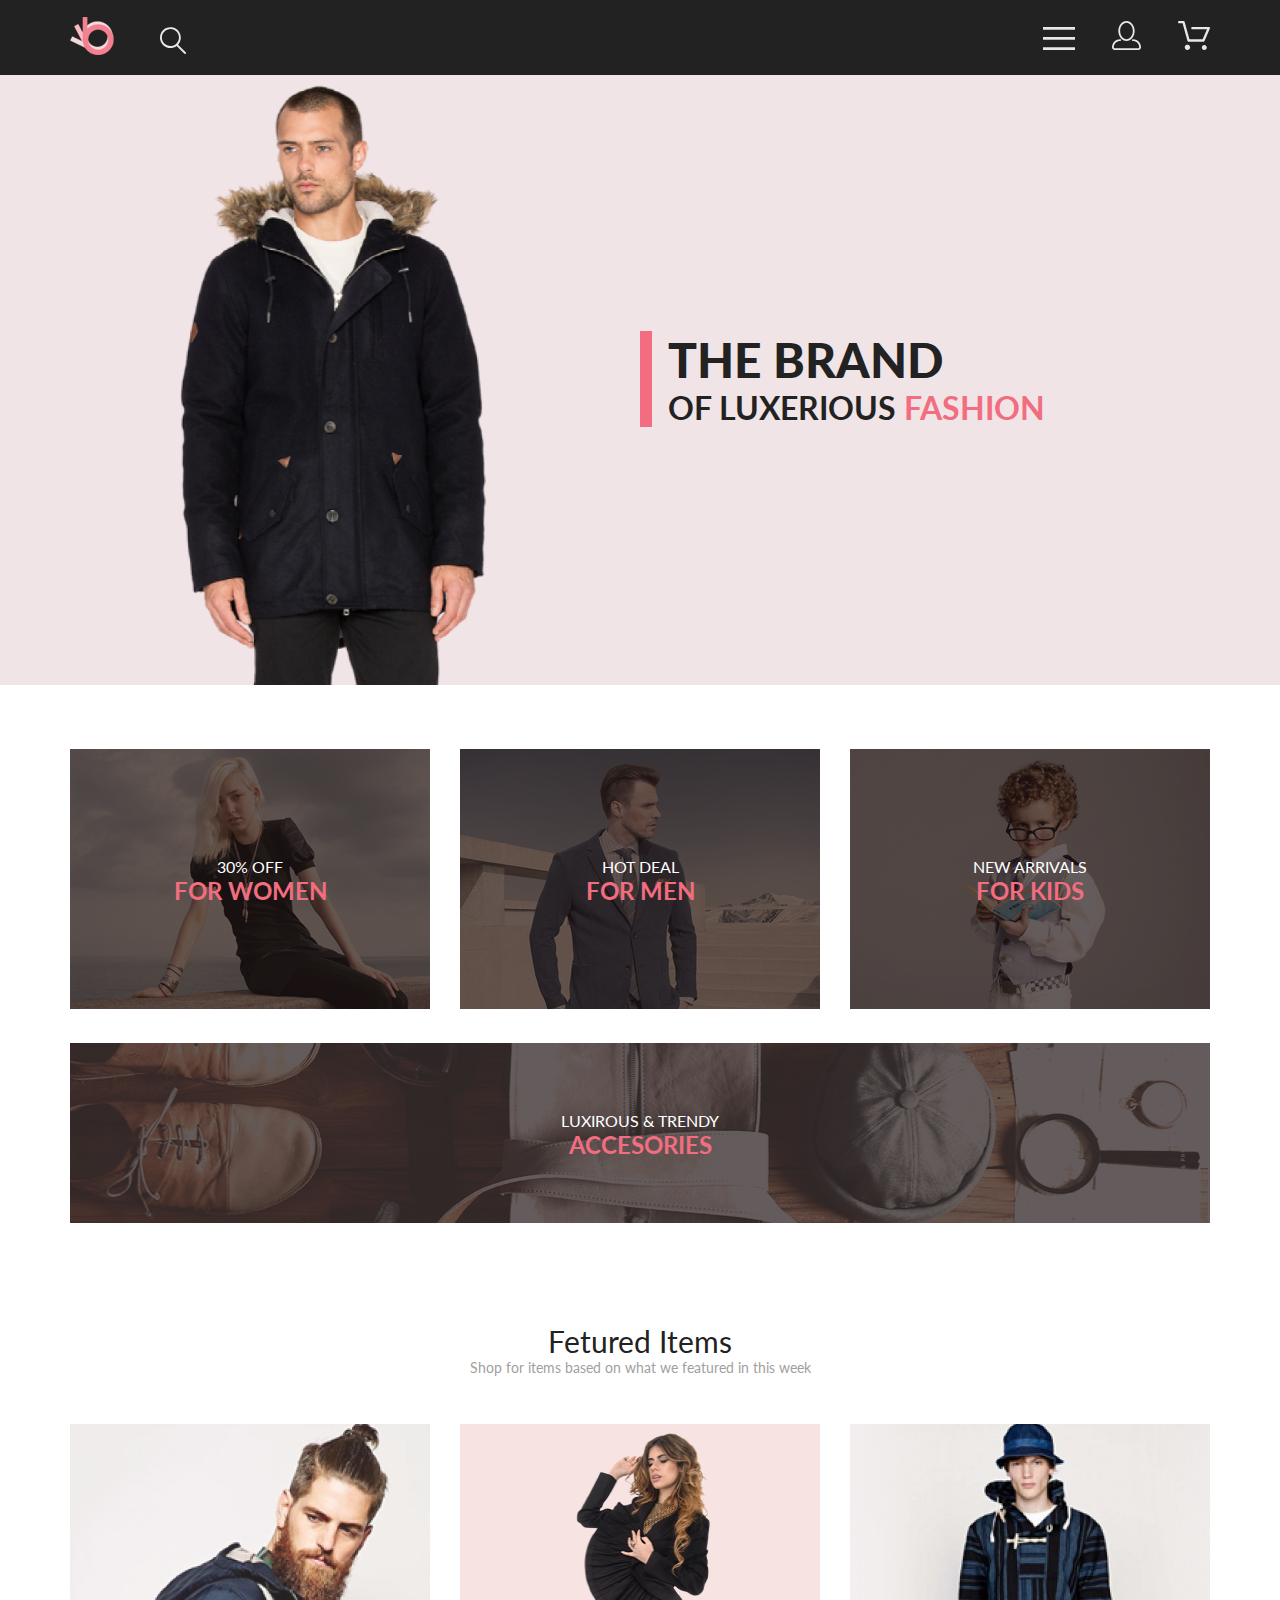
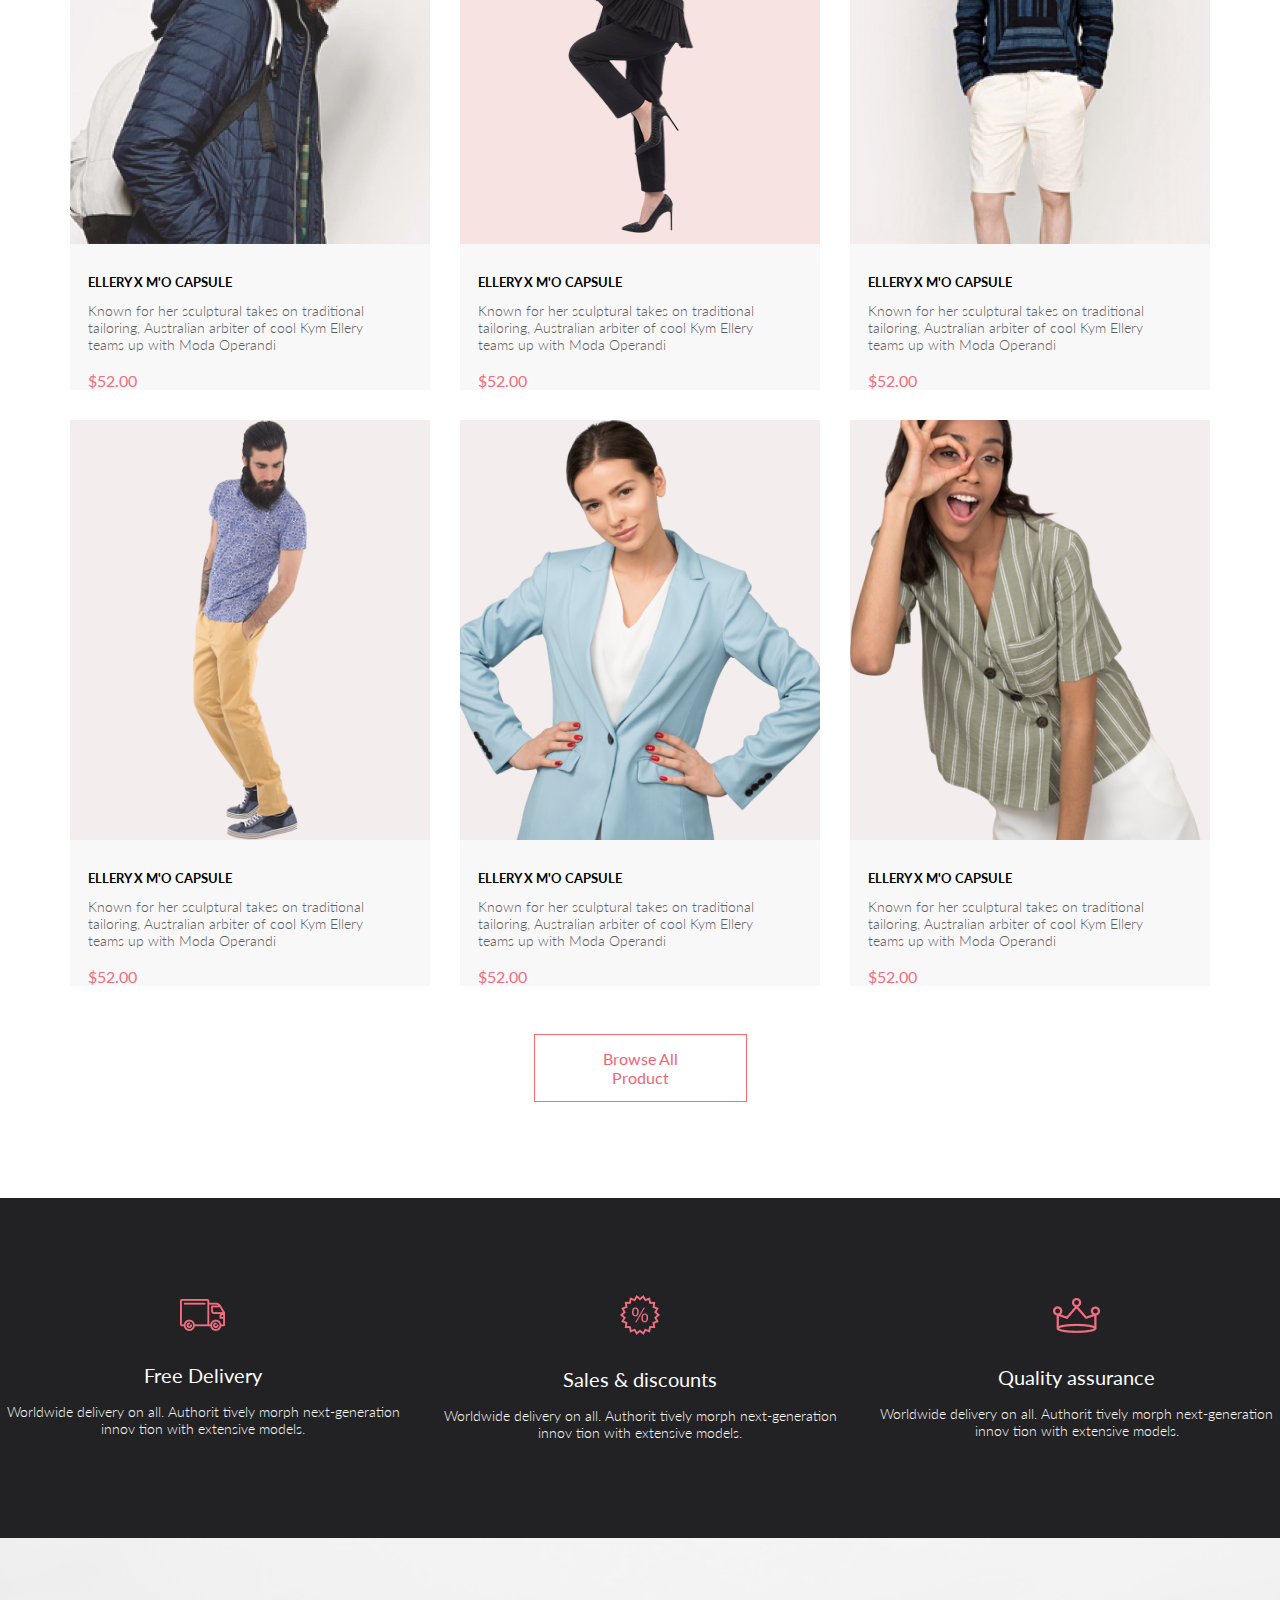
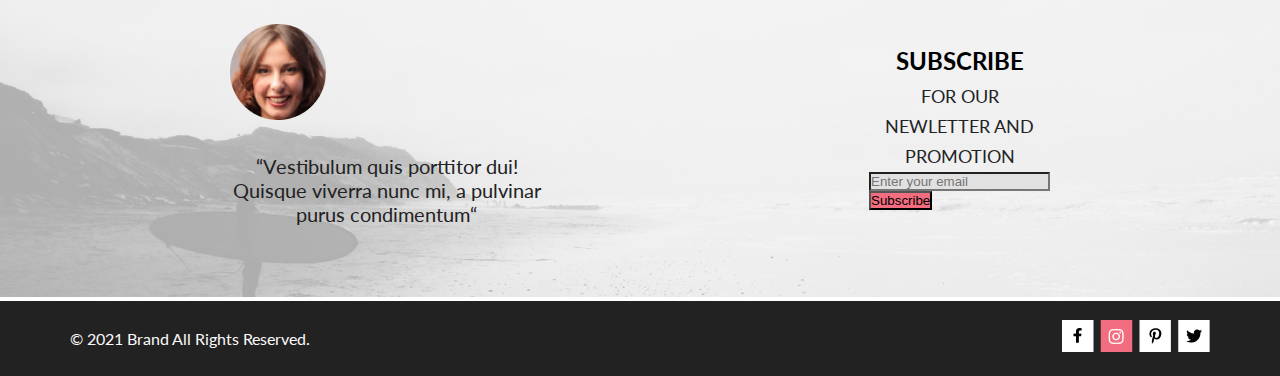
==== index.html @ af523cd5 "Почти сделал первую страничку" ====
<!DOCTYPE html>
<html lang="en">

<head>
    <meta charset="UTF-8">
    <meta name="viewport" content="width=device-width, initial-scale=1.0">
    <title>iShop</title>
    <link rel="preconnect" href="https://fonts.gstatic.com">
    <link href="https://fonts.googleapis.com/css2?family=Lato:wght@300;400;700;900&display=swap" rel="stylesheet">
    <link rel="stylesheet" href="style.css">
</head>

<body>
    <header class="header center">
        <div class="header__left">
            <img src="img/logo.svg" alt="logo">
            <img class="header__search" src="img/search.svg" alt="search">
        </div>
        <div class="header__right">
            <img src="img/menu.svg" alt="menu">
            <img src="img/account.svg" alt="account">
            <img src="img/cart.svg" alt="cart">
        </div>
    </header>
    <section class="promo">
        <div class="promo__img">
            <img class="promo__photo" src="img/promo.png" alt="photo">
        </div>
        <div class="promo__text">
            <div class="promo__content">
                <h1 class="promo__heading">THE BRAND</h1>
                <p class="promo__info">OF LUXERIOUS <span class="select">FASHION</span></p>
            </div>
        </div>
    </section>
    <section class="sale center">
        <div class="sale__top">
            <div class="sale__item">
                <img class="sale__img" src="img/item-1.png" alt="item">
                <div class="sale__text">
                    <p class="sale__p">30% OFF</p>
                    <h3 class="sale__heading">FOR WOMEN</h3>
                </div>
            </div>
            <div class="sale__item">
                <img class="sale__img" src="img/item-2.png" alt="item">
                <div class="sale__text">
                    <p class="sale__p">HOT DEAL</p>
                    <h3 class="sale__heading">FOR MEN</h3>
                </div>
            </div>
            <div class="sale__item">
                <img class="sale__img" src="img/item-3.png" alt="item">
                <div class="sale__text">
                    <p class="sale__p">NEW ARRIVALS</p>
                    <h3 class="sale__heading">FOR KIDS</h3>
                </div>
            </div>
        </div>
        <div class="sale__bottom">
            <div class="sale__item">
                <img class="sale__img" src="img/item-big.png" alt="item">
                <div class="sale__text">
                    <p class="sale__p">LUXIROUS & TRENDY</p>
                    <h3 class="sale__heading">ACCESORIES</h3>
                </div>
            </div>
        </div>
    </section>
    <section class="items">
        <h4 class="header__items">Fetured Items</h4>
        <p class="items__text">Shop for items based on what we featured in this week</p>
        <div class="fetured__top">
            <div class="fetured__one">
                <img class="fetured__img" src="img/fetured-1.png" alt="image">
                <div class="fetured__text">
                    <h5 class="fetured__header">ELLERY X M'O CAPSULE</h5>
                    <p class="fetured__t">Known for her sculptural takes on traditional tailoring, Australian arbiter of
                        cool Kym
                        Ellery
                        teams up with Moda Operandi</p>
                    <h4 class="fetured__price">$52.00</h4>
                </div>
            </div>
            <div class="fetured__one">
                <img class="fetured__img" src="img/fetured-2.png" alt="image">
                <div class="fetured__text">
                    <h5 class="fetured__header">ELLERY X M'O CAPSULE</h5>
                    <p class="fetured__t">Known for her sculptural takes on traditional tailoring, Australian arbiter of
                        cool Kym
                        Ellery
                        teams up with Moda Operandi</p>
                    <h4 class="fetured__price">$52.00</h4>
                </div>
            </div>
            <div class="fetured__one">
                <img class="fetured__img" src="img/fetured-3.png" alt="image">
                <div class="fetured__text">
                    <h5 class="fetured__header">ELLERY X M'O CAPSULE</h5>
                    <p class="fetured__t">Known for her sculptural takes on traditional tailoring, Australian arbiter of
                        cool Kym
                        Ellery
                        teams up with Moda Operandi</p>
                    <h4 class="fetured__price">$52.00</h4>
                </div>
            </div>
        </div>
        <div class="fetured__bottom">
            <div class="fetured__one">
                <img class="fetured__img" src="img/fetured-4.png" alt="image">
                <div class="fetured__text">
                    <h5 class="fetured__header">ELLERY X M'O CAPSULE</h5>
                    <p class="fetured__t">Known for her sculptural takes on traditional tailoring, Australian arbiter of
                        cool Kym
                        Ellery
                        teams up with Moda Operandi</p>
                    <h4 class="fetured__price">$52.00</h4>
                </div>
            </div>
            <div class="fetured__one">
                <img class="fetured__img" src="img/fetured-5.png" alt="image">
                <div class="fetured__text">
                    <h5 class="fetured__header">ELLERY X M'O CAPSULE</h5>
                    <p class="fetured__t">Known for her sculptural takes on traditional tailoring, Australian arbiter of
                        cool Kym
                        Ellery
                        teams up with Moda Operandi</p>
                    <h4 class="fetured__price">$52.00</h4>
                </div>
            </div>
            <div class="fetured__one">
                <img class="fetured__img" src="img/fetured-6.png" alt="image">
                <div class="fetured__text">
                    <h5 class="fetured__header">ELLERY X M'O CAPSULE</h5>
                    <p class="fetured__t">Known for her sculptural takes on traditional tailoring, Australian arbiter of
                        cool Kym
                        Ellery
                        teams up with Moda Operandi</p>
                    <h4 class="fetured__price">$52.00</h4>
                </div>
            </div>
        </div>
        <div class="fetured__browse">
            <h4 class="browse__text">Browse All Product</h4>
        </div>
    </section>
    <section>
        <div class="footer">
            <div class="footer__top">
                <div class="footer__block">
                    <div class="footer-top__img">
                        <img src="img/footer-top-1.png" alt="img">
                    </div>
                    <div class="footer-top__text">
                        <h4 class="footer-top__header">Free Delivery</h4>
                        <p class="footer-top__p">Worldwide delivery on all. Authorit tively morph next-generation innov
                            tion
                            with extensive
                            models.</p>
                    </div>
                </div>
                <div class="footer__block">
                    <div class="footer-top__img">
                        <img src="img/footer-top-2.png" alt="img">
                    </div>
                    <div class="footer-top__text">
                        <h4 class="footer-top__header">Sales & discounts</h4>
                        <p class="footer-top__p">Worldwide delivery on all. Authorit tively morph next-generation innov
                            tion
                            with extensive
                            models.</p>
                    </div>
                </div>
                <div class="footer__block">
                    <div class="footer-top__img">
                        <img src="img/footer-top-3.png" alt="img">
                    </div>
                    <div class="footer-top__text">
                        <h4 class="footer-top__header">Quality assurance</h4>
                        <p class="footer-top__p">Worldwide delivery on all. Authorit tively morph next-generation innov
                            tion
                            with extensive
                            models.</p>
                    </div>
                </div>
            </div>
            <div class="footer__center">
                <img class="footer-img__backround" src="img/footer_center-background.png" alt="background">
                <div class="footer__center-block">
                    <div class="footer__center-items">
                        <div>
                            <img class="footer-img__center" src="img/footer__center-img.png" alt="img">
                            <p class="footer-img__text">“Vestibulum quis porttitor dui! Quisque viverra nunc mi, a
                                pulvinar purus condimentum“
                            </p>
                        </div>
                    </div>
                    <div class="footer__center-form">
                        <h3 class="footer__form-header">SUBSCRIBE</h3>
                        <p class="footer__form-text">FOR OUR NEWLETTER AND PROMOTION</p>
                        <form action="">
                            <input class="footer__input" type="email" placeholder="Enter your email">
                            <button class="footer__button">Subscribe</button>
                        </form>
                    </div>
                </div>
            </div>
            <div class="footer__bottom center">
                <div class="footer__bottom-left">
                    <p>&copy; 2021 Brand All Rights Reserved.</p>
                </div>
                <div class="footer__bottom-right">
                    <img src="img/footer__bottom-img.png" alt="img">
                </div>
            </div>
    </section>


</body>

</html>
---- style.css ----
* {
    margin: 0;
    padding: 0;
}

.container {
    max-width: 1140px;
    margin: 0 auto;
}

.center {
    padding-left: calc(50% - 570px);
    padding-right: calc(50% - 570px);
}

.header {
    background: #222222;
    height: 75px;
    display: flex;
    align-items: center;
    justify-content: space-between;
}

.header__search {
    margin-left: 41px;
}

.header__right img:not(:last-child) {
    margin-right: 33px;
}

.promo {
    background: #F1E4E6;
    display: flex;
    padding-left: calc(50% - 800px);
    padding-right: calc(50% - 800px);
}

.promo__img {
    width: 50%;
    display: flex;
}

.promo__photo {
    width: 100%;
}

.promo__text {
    width: 50%;
}

.promo__content {
    margin-top: 40%;
    border-left: 12px solid #F16D7F;
    padding-left: 16px;
}

.promo__heading {
    font-family: Lato;
    font-style: normal;
    font-weight: 900;
    font-size: 48px;
    line-height: 58px;
    color: #222222;
}

.promo__info {
    font-family: Lato;
    font-style: normal;
    font-weight: bold;
    font-size: 32px;
    line-height: 38px;

    color: #222222;
}

.select {
    color: #F16D7F;
}

.sale {
    padding-top: 64px;
    padding-bottom: 96px;
}

.sale__top {
    display: flex;
    padding-bottom: 30px;
}

.sale__img {
    width: 100%;
}

.sale__item {
    position: relative;
}

.sale__text {
    position: absolute;
    top: 0;
    left: 0;
    width: 100%;
    height: 100%;
    display: flex;
    flex-direction: column;
    align-items: center;
    justify-content: center;
}

.sale__item:not(:last-child) {
    margin-right: 30px;
}

.sale__p {
    font-family: Lato;
    font-style: normal;
    font-weight: normal;
    font-size: 16px;
    line-height: 19px;
    text-align: center;

    color: #FFFFFF;
}

.sale__heading {
    font-family: Lato;
    font-style: normal;
    font-weight: bold;
    font-size: 24px;
    line-height: 29px;
    text-align: center;

    color: #F16D7F;
}

.items {
    padding-left: calc(50% - 570px);
    padding-right: calc(50% - 570px);
}

.header__items {
    text-align: center;
    font-family: Lato;
    font-style: normal;
    font-weight: normal;
    font-size: 30px;
    line-height: 36px;
    color: #222222;
}

.items__text {
    text-align: center;
    font-family: Lato;
    font-style: normal;
    font-weight: normal;
    font-size: 14px;
    line-height: 17px;
    color: #9F9F9F;
}

.fetured__top {
    display: flex;
    gap: 30px;
    margin-top: 48px;
} 

.fetured__bottom {
    display: flex;
    gap: 30px;
    margin-top: 30px;
    margin-bottom: 48px;
}

.fetured__one {
    background-color: #F8F8F8;
}

.fetured__img {
    margin-bottom: 26px;
}

.fetured__text {
    margin-left: 18px;
    margin-right: 28px;
}

.fetured__header {
    margin-bottom: 12px;
    font-family: Lato;
    font-style: normal;
    font-weight: normal;
    font-size: 13px;
    line-height: 16px;
    font-weight: bold;
    color: #000000;
}

.fetured__t {
    margin-bottom: 18px;
    font-family: Lato;
    font-style: normal;
    font-weight: 300;
    font-size: 14px;
    line-height: 17px;
    color: #5D5D5D;
}

.fetured__price {
    font-family: Lato;
    font-style: normal;
    font-weight: normal;
    font-size: 16px;
    line-height: 19px;
    color: #F16D7F;
}

.fetured__browse {
    border: 1px solid #FF6A6A;
    width: 211px;
    height: auto;
    margin: 0 auto;

}

.browse__text {
    text-align: center;
    padding: 14px 38px;
    font-family: Lato;
    font-style: normal;
    font-weight: normal;
    font-size: 16px;
    line-height: 19px;
    color: #F26376;
}

.footer {
    margin-top: 96px;
}

.footer__top {
    background-color:#222224;
    height: 340px;
    display: flex;
    align-items: center;
    gap: 30px;
}

.footer__block {
    display: flex;
    flex-direction: column;
}

.footer-top__img {
    align-self: center;
    margin-bottom: 28px;
}

.footer-top__text {

}

.footer-top__header {
    text-align: center;
    margin-bottom: 16px;
    font-family: Lato;
    font-style: normal;
    font-weight: normal;
    font-size: 19.96px;
    line-height: 24px;
    color: #FBFBFB;
}

.footer-top__p {
    font-family: Lato;
    font-style: normal;
    font-weight: 300;
    font-size: 13.972px;
    line-height: 17px;
    text-align: center;
    color: #FBFBFB;
}

.footer__center {
    position: relative;
}

.footer-img__backround {
    position: relative;
    width: 100%;
    height: 100%;
}

.footer__center-block {
    position: absolute;
    top: 0;
    display: flex;
    align-items: center;
    margin: 86px 230px;
    gap: 326px;
}

.footer__center-items {
}

.footer-img__center {
    margin-bottom: 30px;
}

.footer-img__text {
    font-family: Lato;
    font-style: normal;
    font-weight: normal;
    font-size: 20px;
    line-height: 24px;
    text-align: center;
    color: #222224;
}

.footer__center-form {
}

.footer__form-header {
    font-family: Lato;
    font-style: normal;
    font-weight: bold;
    font-size: 24px;
    line-height: 167.2%;
    text-align: center;
}

.footer__form-text {
    font-family: Lato;
    font-style: normal;
    font-size: 18px;
    line-height: 167.2%;
    text-align: center;
    color: #222224;
}

.footer__input {
    background: #E1E1E1;
}

.footer__button {;
    background: #F16D7F;
}

.footer__bottom {
    background: #222222;
    height: 75px;
    display: flex;
    align-items: center;
    justify-content: space-between;
}

.footer__bottom-left {
    font-family: Lato;
    font-style: normal;
    font-weight: normal;
    font-size: 16px;
    line-height: 19px;
    color: #FBFBFB;
}
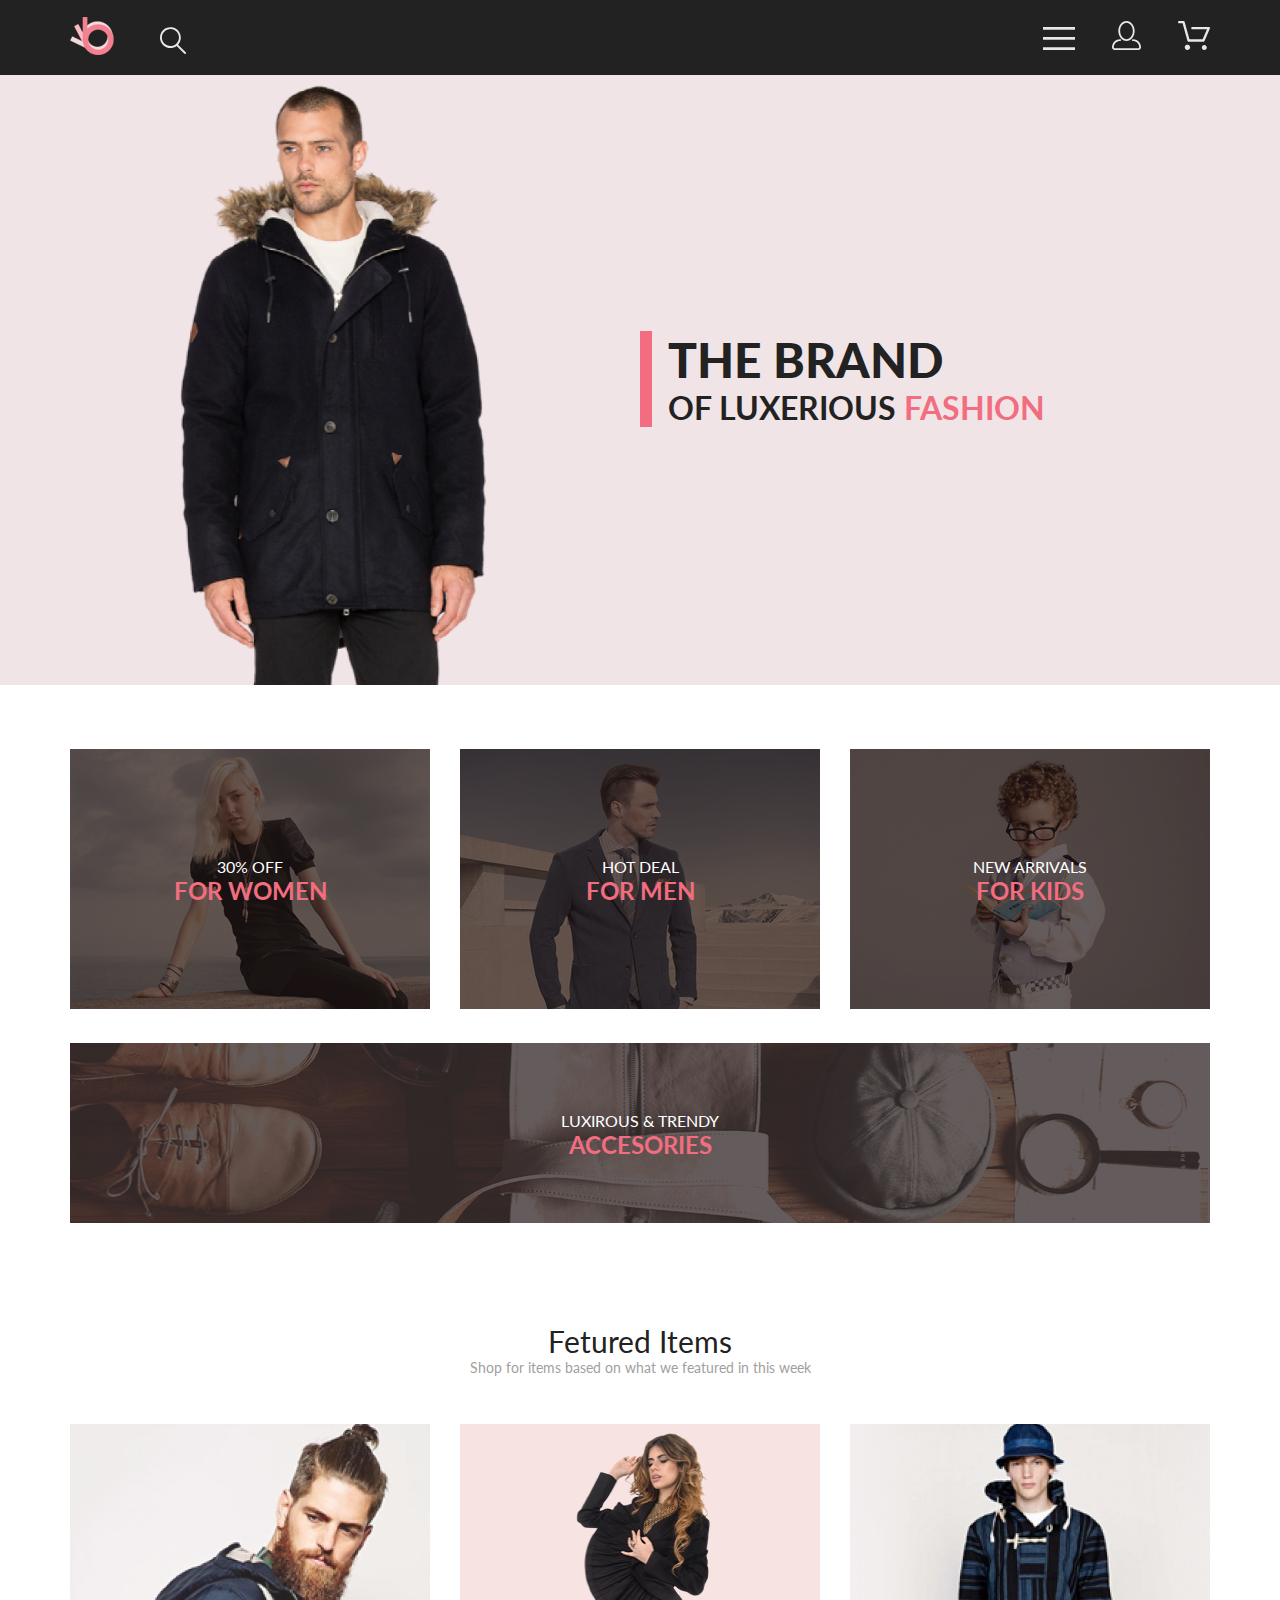
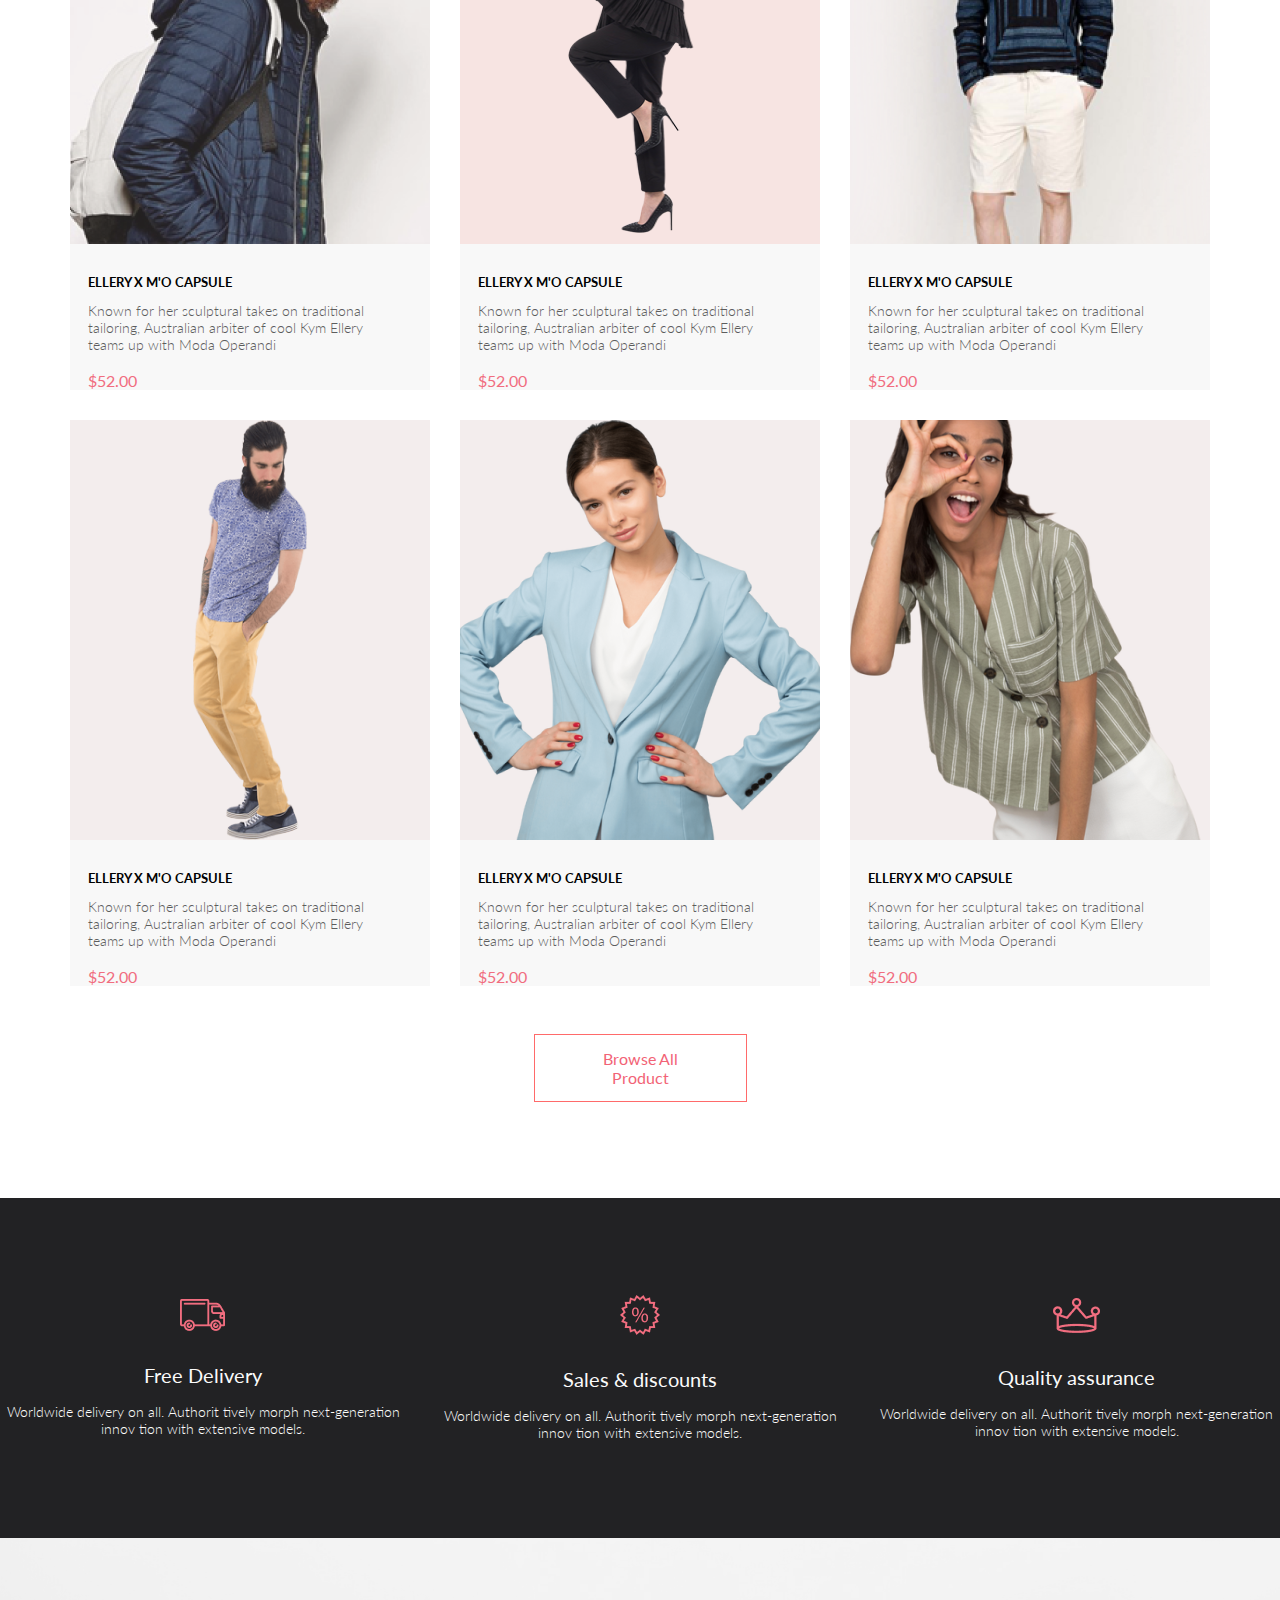
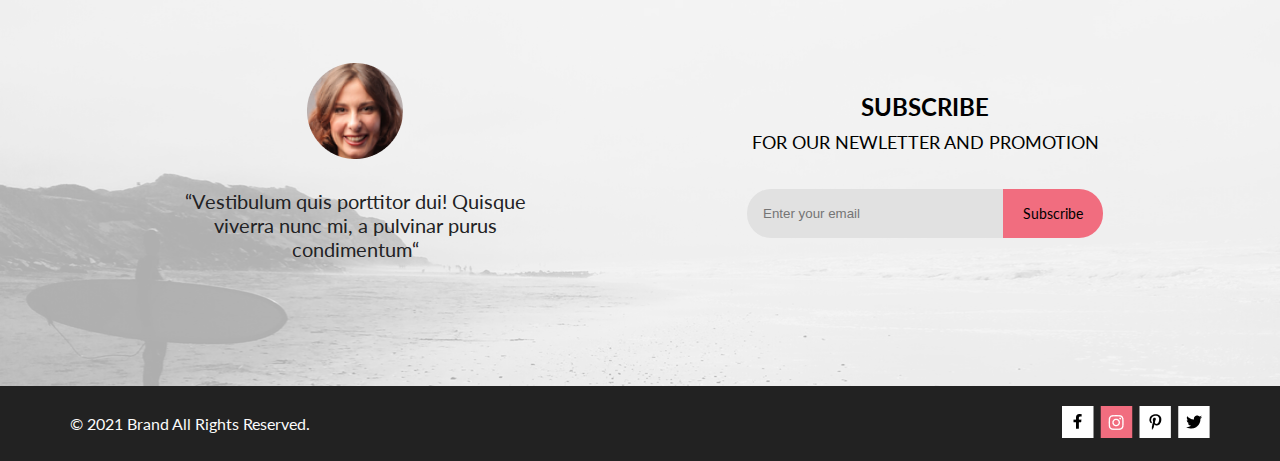
==== commit fb3bbac1: "Изменения в первую домашку." ====
--- a/index.html
+++ b/index.html
@@ -184,25 +184,20 @@
                     </div>
                 </div>
             </div>
-            <div class="footer__center">
-                <img class="footer-img__backround" src="img/footer_center-background.png" alt="background">
-                <div class="footer__center-block">
-                    <div class="footer__center-items">
-                        <div>
-                            <img class="footer-img__center" src="img/footer__center-img.png" alt="img">
-                            <p class="footer-img__text">“Vestibulum quis porttitor dui! Quisque viverra nunc mi, a
-                                pulvinar purus condimentum“
-                            </p>
-                        </div>
-                    </div>
-                    <div class="footer__center-form">
-                        <h3 class="footer__form-header">SUBSCRIBE</h3>
-                        <p class="footer__form-text">FOR OUR NEWLETTER AND PROMOTION</p>
-                        <form action="">
-                            <input class="footer__input" type="email" placeholder="Enter your email">
-                            <button class="footer__button">Subscribe</button>
-                        </form>
-                    </div>
+            <div class="subscribe center">
+                <div class="subscribe__left">
+                    <img class="footer-img__center" src="img/footer__center-img.png" alt="img">
+                    <p class="footer-img__text">“Vestibulum quis porttitor dui! Quisque viverra nunc mi, a
+                        pulvinar purus condimentum“
+                    </p>
+                </div>
+                <div class="subscribe__right">
+                    <h3 class="footer__form-header">SUBSCRIBE</h3>
+                    <p class="footer__form-text">FOR OUR NEWLETTER AND PROMOTION</p>
+                    <form class="subscribe__form" action="">
+                        <input placeholder="Enter your email" class="footer__input" type="email">
+                        <button class="footer__button">Subscribe</button>
+                    </form>
                 </div>
             </div>
             <div class="footer__bottom center">
--- a/style.css
+++ b/style.css
@@ -281,8 +281,13 @@
     color: #FBFBFB;
 }
 
-.footer__center {
-    position: relative;
+.subscribe {
+    height: 448px;
+    background: url(img/footer_center-background.png) bottom;
+    background-size: cover;
+    display: -webkit-box;
+    display: -ms-flexbox;
+    display: flex;
 }
 
 .footer-img__backround {
@@ -291,16 +296,12 @@
     height: 100%;
 }
 
-.footer__center-block {
-    position: absolute;
-    top: 0;
-    display: flex;
-    align-items: center;
-    margin: 86px 230px;
-    gap: 326px;
-}
-
-.footer__center-items {
+.subscribe__left {
+    width: 50%;
+    display: flex;
+    justify-content: center;
+    flex-direction: column;
+    align-items: center;
 }
 
 .footer-img__center {
@@ -308,6 +309,7 @@
 }
 
 .footer-img__text {
+    width: 400px;
     font-family: Lato;
     font-style: normal;
     font-weight: normal;
@@ -317,7 +319,21 @@
     color: #222224;
 }
 
-.footer__center-form {
+.subscribe__right {
+    width: 50%;
+    display: -webkit-box;
+    display: -ms-flexbox;
+    display: flex;
+    -webkit-box-orient: vertical;
+    -webkit-box-direction: normal;
+    -ms-flex-direction: column;
+    flex-direction: column;
+    -webkit-box-align: center;
+    -ms-flex-align: center;
+    align-items: center;
+    -webkit-box-pack: center;
+    -ms-flex-pack: center;
+    justify-content: center;
 }
 
 .footer__form-header {
@@ -335,15 +351,39 @@
     font-size: 18px;
     line-height: 167.2%;
     text-align: center;
-    color: #222224;
+    margin-bottom: 32px;
+}
+
+.subscribe__form {
+    display: flex;
 }
 
 .footer__input {
     background: #E1E1E1;
+    border-top-left-radius: 24px;
+    border-bottom-left-radius: 24px;
+    height: 49px;
+    width: 256px;
+    border: none;
+    outline: none;
+    padding-left: 16px;
+    -webkit-box-sizing: border-box;
+    box-sizing: border-box;
 }
 
 .footer__button {;
     background: #F16D7F;
+    width: 100px;
+    height: 49px;
+    border-top-right-radius: 24px;
+    border-bottom-right-radius: 24px;
+    border: none;
+    outline: none;
+    font-family: Lato;
+    font-style: normal;
+    font-weight: normal;
+    font-size: 14px;
+    line-height: 17px;
 }
 
 .footer__bottom {
@@ -361,4 +401,25 @@
     font-size: 16px;
     line-height: 19px;
     color: #FBFBFB;
+}
+
+.arrivals {
+    height: 148px;
+    display: flex;
+    justify-content: space-between;
+    background: url(img/arrivals-background.png);
+}
+
+.arrivals_header {
+    width: 100%;
+    font-family: Lato;
+    font-style: normal;
+    font-weight: normal;
+    font-size: 24px;
+    line-height: 29px;
+    color: #F16D7F;
+}
+
+.nav {
+    width: 100%;    
 }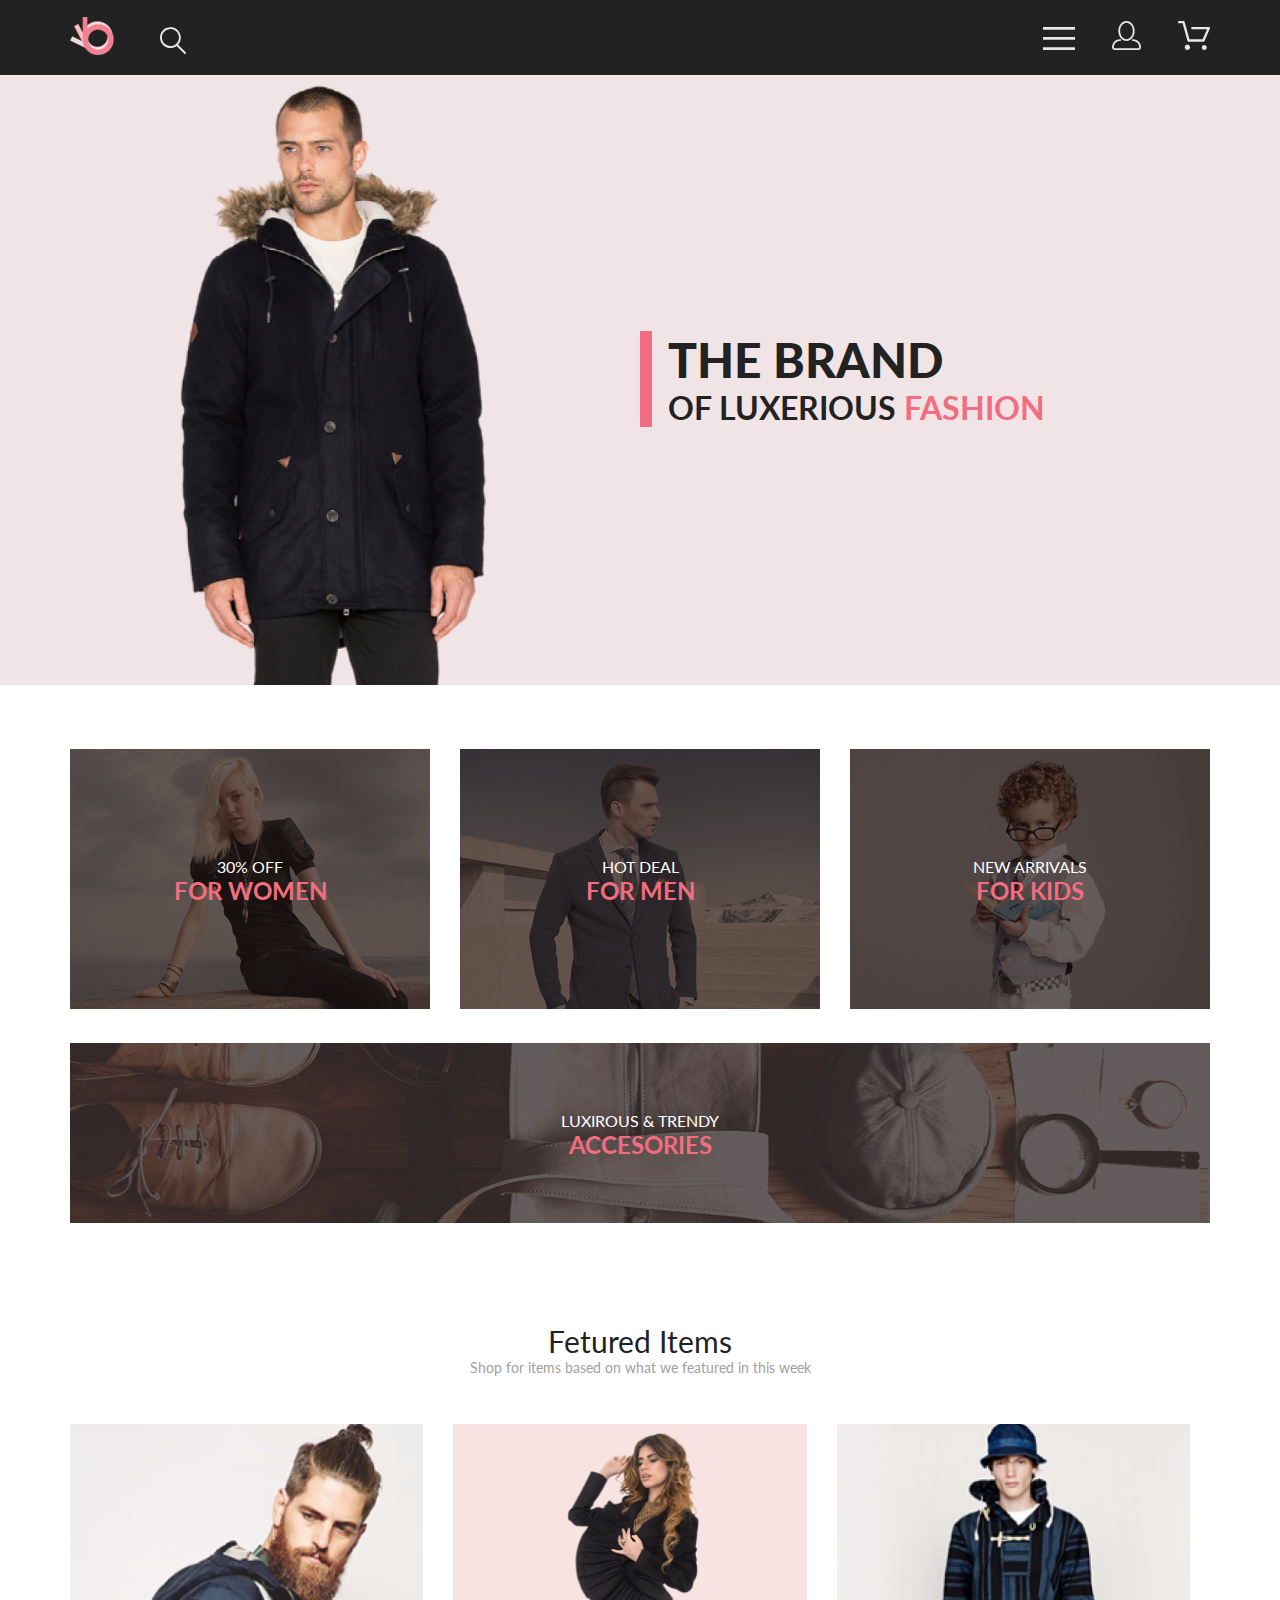
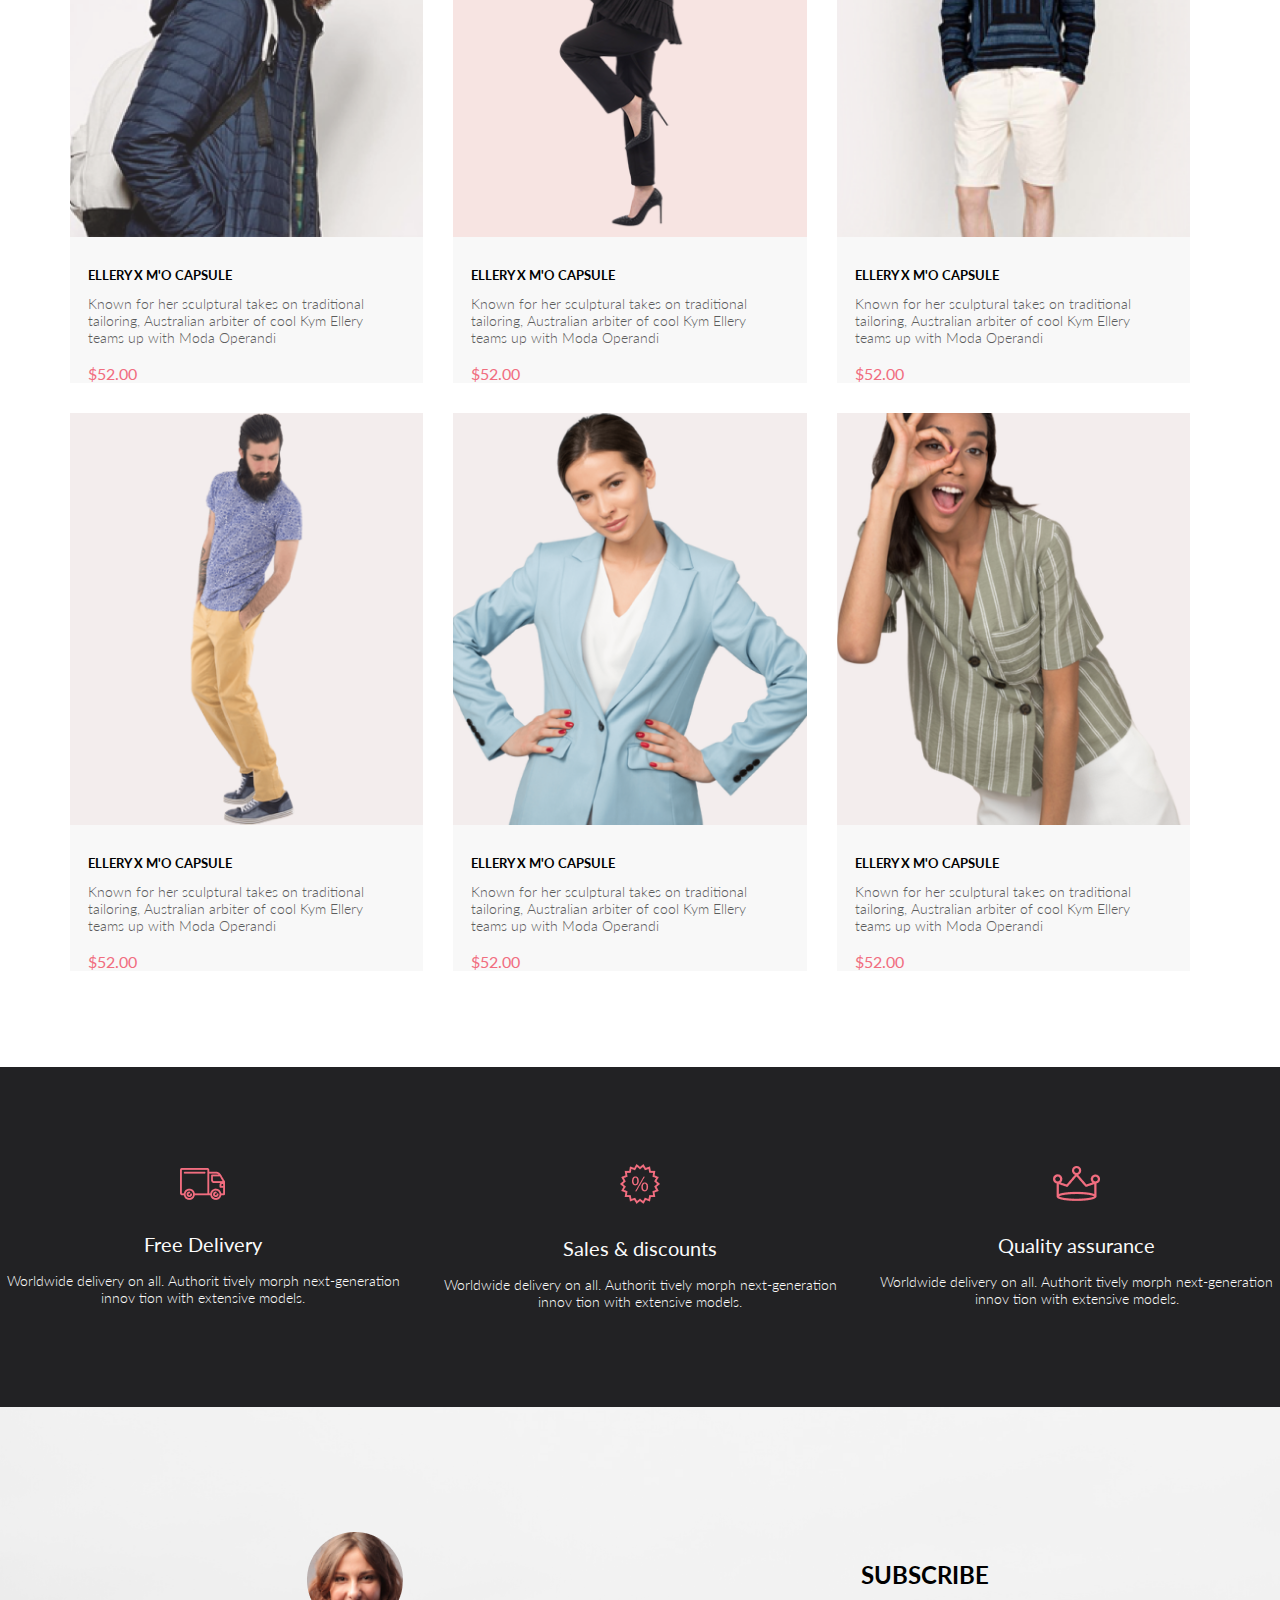
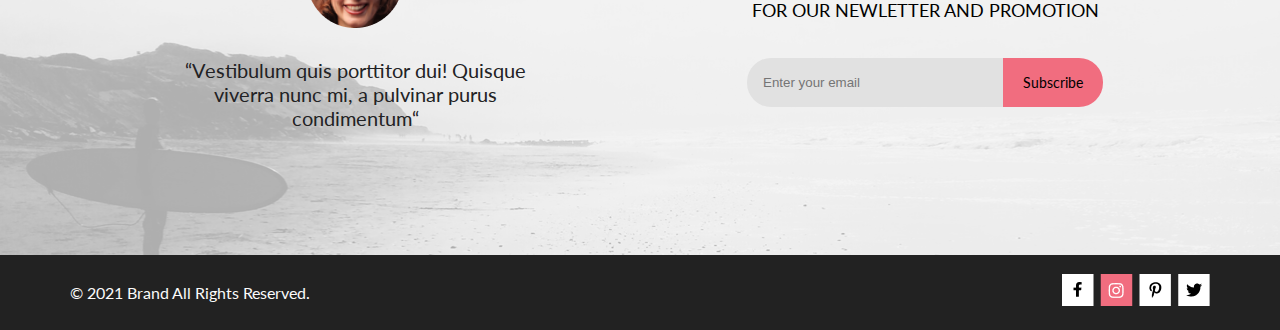
==== commit b21bcae4: "Сделал вторую и третью (то есть четвертую) ДЗ. Проблема с блоком Sort-box. Не знаю как сделать гибко" ====
--- a/index.html
+++ b/index.html
@@ -70,146 +70,144 @@
     <section class="items">
         <h4 class="header__items">Fetured Items</h4>
         <p class="items__text">Shop for items based on what we featured in this week</p>
-        <div class="fetured__top">
-            <div class="fetured__one">
-                <img class="fetured__img" src="img/fetured-1.png" alt="image">
-                <div class="fetured__text">
-                    <h5 class="fetured__header">ELLERY X M'O CAPSULE</h5>
-                    <p class="fetured__t">Known for her sculptural takes on traditional tailoring, Australian arbiter of
-                        cool Kym
-                        Ellery
-                        teams up with Moda Operandi</p>
-                    <h4 class="fetured__price">$52.00</h4>
-                </div>
-            </div>
-            <div class="fetured__one">
-                <img class="fetured__img" src="img/fetured-2.png" alt="image">
-                <div class="fetured__text">
-                    <h5 class="fetured__header">ELLERY X M'O CAPSULE</h5>
-                    <p class="fetured__t">Known for her sculptural takes on traditional tailoring, Australian arbiter of
-                        cool Kym
-                        Ellery
-                        teams up with Moda Operandi</p>
-                    <h4 class="fetured__price">$52.00</h4>
-                </div>
-            </div>
-            <div class="fetured__one">
-                <img class="fetured__img" src="img/fetured-3.png" alt="image">
-                <div class="fetured__text">
-                    <h5 class="fetured__header">ELLERY X M'O CAPSULE</h5>
-                    <p class="fetured__t">Known for her sculptural takes on traditional tailoring, Australian arbiter of
-                        cool Kym
-                        Ellery
-                        teams up with Moda Operandi</p>
-                    <h4 class="fetured__price">$52.00</h4>
-                </div>
-            </div>
-        </div>
-        <div class="fetured__bottom">
-            <div class="fetured__one">
-                <img class="fetured__img" src="img/fetured-4.png" alt="image">
-                <div class="fetured__text">
-                    <h5 class="fetured__header">ELLERY X M'O CAPSULE</h5>
-                    <p class="fetured__t">Known for her sculptural takes on traditional tailoring, Australian arbiter of
-                        cool Kym
-                        Ellery
-                        teams up with Moda Operandi</p>
-                    <h4 class="fetured__price">$52.00</h4>
-                </div>
-            </div>
-            <div class="fetured__one">
-                <img class="fetured__img" src="img/fetured-5.png" alt="image">
-                <div class="fetured__text">
-                    <h5 class="fetured__header">ELLERY X M'O CAPSULE</h5>
-                    <p class="fetured__t">Known for her sculptural takes on traditional tailoring, Australian arbiter of
-                        cool Kym
-                        Ellery
-                        teams up with Moda Operandi</p>
-                    <h4 class="fetured__price">$52.00</h4>
-                </div>
-            </div>
-            <div class="fetured__one">
-                <img class="fetured__img" src="img/fetured-6.png" alt="image">
-                <div class="fetured__text">
-                    <h5 class="fetured__header">ELLERY X M'O CAPSULE</h5>
-                    <p class="fetured__t">Known for her sculptural takes on traditional tailoring, Australian arbiter of
-                        cool Kym
-                        Ellery
-                        teams up with Moda Operandi</p>
-                    <h4 class="fetured__price">$52.00</h4>
-                </div>
-            </div>
-        </div>
-        <div class="fetured__browse">
-            <h4 class="browse__text">Browse All Product</h4>
-        </div>
-    </section>
-    <section>
-        <div class="footer">
-            <div class="footer__top">
-                <div class="footer__block">
-                    <div class="footer-top__img">
-                        <img src="img/footer-top-1.png" alt="img">
-                    </div>
-                    <div class="footer-top__text">
-                        <h4 class="footer-top__header">Free Delivery</h4>
-                        <p class="footer-top__p">Worldwide delivery on all. Authorit tively morph next-generation innov
-                            tion
-                            with extensive
-                            models.</p>
-                    </div>
-                </div>
-                <div class="footer__block">
-                    <div class="footer-top__img">
-                        <img src="img/footer-top-2.png" alt="img">
-                    </div>
-                    <div class="footer-top__text">
-                        <h4 class="footer-top__header">Sales & discounts</h4>
-                        <p class="footer-top__p">Worldwide delivery on all. Authorit tively morph next-generation innov
-                            tion
-                            with extensive
-                            models.</p>
-                    </div>
-                </div>
-                <div class="footer__block">
-                    <div class="footer-top__img">
-                        <img src="img/footer-top-3.png" alt="img">
-                    </div>
-                    <div class="footer-top__text">
-                        <h4 class="footer-top__header">Quality assurance</h4>
-                        <p class="footer-top__p">Worldwide delivery on all. Authorit tively morph next-generation innov
-                            tion
-                            with extensive
-                            models.</p>
-                    </div>
-                </div>
-            </div>
-            <div class="subscribe center">
-                <div class="subscribe__left">
-                    <img class="footer-img__center" src="img/footer__center-img.png" alt="img">
-                    <p class="footer-img__text">“Vestibulum quis porttitor dui! Quisque viverra nunc mi, a
-                        pulvinar purus condimentum“
-                    </p>
-                </div>
-                <div class="subscribe__right">
-                    <h3 class="footer__form-header">SUBSCRIBE</h3>
-                    <p class="footer__form-text">FOR OUR NEWLETTER AND PROMOTION</p>
-                    <form class="subscribe__form" action="">
-                        <input placeholder="Enter your email" class="footer__input" type="email">
-                        <button class="footer__button">Subscribe</button>
-                    </form>
-                </div>
-            </div>
-            <div class="footer__bottom center">
-                <div class="footer__bottom-left">
-                    <p>&copy; 2021 Brand All Rights Reserved.</p>
-                </div>
-                <div class="footer__bottom-right">
-                    <img src="img/footer__bottom-img.png" alt="img">
-                </div>
-            </div>
-    </section>
-
+            <div class="fetured">
+                <div class="fetured__one">
+                    <img class="fetured__img" src="img/fetured-1.png" alt="image">
+                    <div class="fetured__text">
+                        <h5 class="fetured__header">ELLERY X M'O CAPSULE</h5>
+                        <p class="fetured__t">Known for her sculptural takes on traditional tailoring, Australian arbiter of
+                            cool Kym
+                            Ellery
+                            teams up with Moda Operandi</p>
+                        <h4 class="fetured__price">$52.00</h4>
+                    </div>
+                </div>
+                <div class="fetured__one">
+                    <img class="fetured__img" src="img/fetured-2.png" alt="image">
+                    <div class="fetured__text">
+                        <h5 class="fetured__header">ELLERY X M'O CAPSULE</h5>
+                        <p class="fetured__t">Known for her sculptural takes on traditional tailoring, Australian arbiter of
+                            cool Kym
+                            Ellery
+                            teams up with Moda Operandi</p>
+                        <h4 class="fetured__price">$52.00</h4>
+                    </div>
+                </div>
+                <div class="fetured__one">
+                    <img class="fetured__img" src="img/fetured-3.png" alt="image">
+                    <div class="fetured__text">
+                        <h5 class="fetured__header">ELLERY X M'O CAPSULE</h5>
+                        <p class="fetured__t">Known for her sculptural takes on traditional tailoring, Australian arbiter of
+                            cool Kym
+                            Ellery
+                            teams up with Moda Operandi</p>
+                        <h4 class="fetured__price">$52.00</h4>
+                    </div>
+                </div>
+                <div class="fetured__one">
+                    <img class="fetured__img" src="img/fetured-4.png" alt="image">
+                    <div class="fetured__text">
+                        <h5 class="fetured__header">ELLERY X M'O CAPSULE</h5>
+                        <p class="fetured__t">Known for her sculptural takes on traditional tailoring, Australian arbiter of
+                            cool Kym
+                            Ellery
+                            teams up with Moda Operandi</p>
+                        <h4 class="fetured__price">$52.00</h4>
+                    </div>
+                </div>
+                <div class="fetured__one">
+                    <img class="fetured__img" src="img/fetured-5.png" alt="image">
+                    <div class="fetured__text">
+                        <h5 class="fetured__header">ELLERY X M'O CAPSULE</h5>
+                        <p class="fetured__t">Known for her sculptural takes on traditional tailoring, Australian arbiter of
+                            cool Kym
+                            Ellery
+                            teams up with Moda Operandi</p>
+                        <h4 class="fetured__price">$52.00</h4>
+                    </div>
+                </div>
+                <div class="fetured__one">
+                    <img class="fetured__img" src="img/fetured-6.png" alt="image">
+                    <div class="fetured__text">
+                        <h5 class="fetured__header">ELLERY X M'O CAPSULE</h5>
+                        <p class="fetured__t">Known for her sculptural takes on traditional tailoring, Australian arbiter of
+                            cool Kym
+                            Ellery
+                            teams up with Moda Operandi</p>
+                        <h4 class="fetured__price">$52.00</h4>
+                    </div>
+                </div>
+            </div>
+    </section>
+    <section class="discount">
+        <div class="discount__top">
+            <div class="discount__block">
+                <div class="discount-top__img">
+                    <img src="img/footer-top-1.png" alt="img">
+                </div>
+                <div class="discount-top__text">
+                    <h4 class="discount-top__header">Free Delivery</h4>
+                    <p class="discount-top__p">Worldwide delivery on all. Authorit tively morph next-generation
+                        innov
+                        tion
+                        with extensive
+                        models.</p>
+                </div>
+            </div>
+            <div class="discount__block">
+                <div class="discount-top__img">
+                    <img src="img/footer-top-2.png" alt="img">
+                </div>
+                <div class="discount-top__text">
+                    <h4 class="discount-top__header">Sales & discounts</h4>
+                    <p class="discount-top__p">Worldwide delivery on all. Authorit tively morph next-generation
+                        innov
+                        tion
+                        with extensive
+                        models.</p>
+                </div>
+            </div>
+            <div class="discount__block">
+                <div class="discount-top__img">
+                    <img src="img/footer-top-3.png" alt="img">
+                </div>
+                <div class="discount-top__text">
+                    <h4 class="discount-top__header">Quality assurance</h4>
+                    <p class="discount-top__p">Worldwide delivery on all. Authorit tively morph next-generation
+                        innov
+                        tion
+                        with extensive
+                        models.</p>
+                </div>
+            </div>
+        </div>
+    </section>
+    <footer>
+        <div class="subscribe center">
+            <div class="subscribe__left">
+                <img class="footer-img__center" src="img/footer__center-img.png" alt="img">
+                <p class="footer-img__text">“Vestibulum quis porttitor dui! Quisque viverra nunc mi, a
+                    pulvinar purus condimentum“
+                </p>
+            </div>
+            <div class="subscribe__right">
+                <h3 class="footer__form-header">SUBSCRIBE</h3>
+                <p class="footer__form-text">FOR OUR NEWLETTER AND PROMOTION</p>
+                <form class="subscribe__form" action="">
+                    <input placeholder="Enter your email" class="footer__input" type="email">
+                    <button class="footer__button">Subscribe</button>
+                </form>
+            </div>
+        </div>
+        <div class="footer__bottom center">
+            <div class="footer__bottom-left">
+                <p>&copy; 2021 Brand All Rights Reserved.</p>
+            </div>
+            <div class="footer__bottom-right">
+                <img src="img/footer__bottom-img.png" alt="img">
+            </div>
+        </div>
+    </footer>
 
 </body>
 
--- a/style.css
+++ b/style.css
@@ -1,425 +1,580 @@
 * {
-    margin: 0;
-    padding: 0;
+  margin: 0;
+  padding: 0;
 }
 
 .container {
-    max-width: 1140px;
-    margin: 0 auto;
+  max-width: 1140px;
+  margin: 0 auto;
 }
 
 .center {
-    padding-left: calc(50% - 570px);
-    padding-right: calc(50% - 570px);
+  padding-left: calc(50% - 570px);
+  padding-right: calc(50% - 570px);
 }
 
 .header {
-    background: #222222;
-    height: 75px;
-    display: flex;
-    align-items: center;
-    justify-content: space-between;
-}
-
+  background: #222222;
+  height: 75px;
+  display: flex;
+  align-items: center;
+  justify-content: space-between;
+}
 .header__search {
-    margin-left: 41px;
-}
-
+  margin-left: 41px;
+}
 .header__right img:not(:last-child) {
-    margin-right: 33px;
+  margin-right: 33px;
 }
 
 .promo {
-    background: #F1E4E6;
-    display: flex;
-    padding-left: calc(50% - 800px);
-    padding-right: calc(50% - 800px);
-}
-
+  background: #F1E4E6;
+  display: flex;
+  padding-left: calc(50% - 800px);
+  padding-right: calc(50% - 800px);
+}
 .promo__img {
-    width: 50%;
-    display: flex;
-}
-
+  width: 50%;
+  display: flex;
+}
 .promo__photo {
-    width: 100%;
-}
-
+  width: 100%;
+}
 .promo__text {
-    width: 50%;
-}
-
+  width: 50%;
+}
 .promo__content {
-    margin-top: 40%;
-    border-left: 12px solid #F16D7F;
-    padding-left: 16px;
-}
-
+  margin-top: 40%;
+  border-left: 12px solid #f16d7f;
+  padding-left: 16px;
+}
 .promo__heading {
-    font-family: Lato;
-    font-style: normal;
-    font-weight: 900;
-    font-size: 48px;
-    line-height: 58px;
-    color: #222222;
-}
-
+  font-family: Lato;
+  font-style: normal;
+  font-weight: 900;
+  font-size: 48px;
+  line-height: 58px;
+  color: #222222;
+}
 .promo__info {
-    font-family: Lato;
-    font-style: normal;
-    font-weight: bold;
-    font-size: 32px;
-    line-height: 38px;
-
-    color: #222222;
+  font-family: Lato;
+  font-style: normal;
+  font-weight: bold;
+  font-size: 32px;
+  line-height: 38px;
+  color: #222222;
 }
 
 .select {
-    color: #F16D7F;
+  color: #f16d7f;
 }
 
 .sale {
-    padding-top: 64px;
-    padding-bottom: 96px;
-}
-
+  padding-top: 64px;
+  padding-bottom: 96px;
+}
 .sale__top {
-    display: flex;
-    padding-bottom: 30px;
-}
-
+  display: flex;
+  padding-bottom: 30px;
+}
 .sale__img {
-    width: 100%;
-}
-
+  width: 100%;
+}
 .sale__item {
-    position: relative;
-}
-
+  position: relative;
+}
 .sale__text {
-    position: absolute;
-    top: 0;
-    left: 0;
-    width: 100%;
-    height: 100%;
-    display: flex;
-    flex-direction: column;
-    align-items: center;
-    justify-content: center;
-}
-
+  position: absolute;
+  top: 0;
+  left: 0;
+  width: 100%;
+  height: 100%;
+  display: flex;
+  flex-direction: column;
+  align-items: center;
+  justify-content: center;
+}
 .sale__item:not(:last-child) {
-    margin-right: 30px;
-}
-
+  margin-right: 30px;
+}
 .sale__p {
-    font-family: Lato;
-    font-style: normal;
-    font-weight: normal;
-    font-size: 16px;
-    line-height: 19px;
-    text-align: center;
-
-    color: #FFFFFF;
-}
-
+  font-family: Lato;
+  font-style: normal;
+  font-weight: normal;
+  font-size: 16px;
+  line-height: 19px;
+  text-align: center;
+  color: #FFFFFF;
+}
 .sale__heading {
-    font-family: Lato;
-    font-style: normal;
-    font-weight: bold;
-    font-size: 24px;
-    line-height: 29px;
-    text-align: center;
-
-    color: #F16D7F;
+  font-family: Lato;
+  font-style: normal;
+  font-weight: bold;
+  font-size: 24px;
+  line-height: 29px;
+  text-align: center;
+  color: #f16d7f;
 }
 
 .items {
-    padding-left: calc(50% - 570px);
-    padding-right: calc(50% - 570px);
+  padding-left: calc(50% - 570px);
+  padding-right: calc(50% - 570px);
 }
 
 .header__items {
-    text-align: center;
-    font-family: Lato;
-    font-style: normal;
-    font-weight: normal;
-    font-size: 30px;
-    line-height: 36px;
-    color: #222222;
+  text-align: center;
+  font-family: Lato;
+  font-style: normal;
+  font-weight: normal;
+  font-size: 30px;
+  line-height: 36px;
+  color: #222222;
 }
 
 .items__text {
-    text-align: center;
-    font-family: Lato;
-    font-style: normal;
-    font-weight: normal;
-    font-size: 14px;
-    line-height: 17px;
-    color: #9F9F9F;
-}
-
-.fetured__top {
-    display: flex;
-    gap: 30px;
-    margin-top: 48px;
-} 
-
+  text-align: center;
+  font-family: Lato;
+  font-style: normal;
+  font-weight: normal;
+  font-size: 14px;
+  line-height: 17px;
+  color: #9F9F9F;
+}
+
+.fetured {
+  display: flex;
+  flex-wrap: wrap;
+  gap: 30px;
+  margin-top: 48px;
+}
 .fetured__bottom {
-    display: flex;
-    gap: 30px;
-    margin-top: 30px;
-    margin-bottom: 48px;
-}
-
+  display: flex;
+  flex-wrap: wrap;
+  gap: 30px;
+  margin-top: 30px;
+  margin-bottom: 48px;
+}
 .fetured__one {
-    background-color: #F8F8F8;
-}
-
+  background-color: #F8F8F8;
+  width: 31%;
+}
 .fetured__img {
-    margin-bottom: 26px;
-}
-
+  margin-bottom: 26px;
+  width: 100%;
+}
 .fetured__text {
-    margin-left: 18px;
-    margin-right: 28px;
-}
-
+  margin-left: 18px;
+  margin-right: 28px;
+}
 .fetured__header {
-    margin-bottom: 12px;
-    font-family: Lato;
-    font-style: normal;
-    font-weight: normal;
-    font-size: 13px;
-    line-height: 16px;
-    font-weight: bold;
-    color: #000000;
-}
-
+  margin-bottom: 12px;
+  font-family: Lato;
+  font-style: normal;
+  font-weight: normal;
+  font-size: 13px;
+  line-height: 16px;
+  font-weight: bold;
+  color: #000000;
+}
 .fetured__t {
-    margin-bottom: 18px;
-    font-family: Lato;
-    font-style: normal;
-    font-weight: 300;
-    font-size: 14px;
-    line-height: 17px;
-    color: #5D5D5D;
-}
-
+  margin-bottom: 18px;
+  font-family: Lato;
+  font-style: normal;
+  font-weight: 300;
+  font-size: 14px;
+  line-height: 17px;
+  color: #5D5D5D;
+}
 .fetured__price {
-    font-family: Lato;
-    font-style: normal;
-    font-weight: normal;
-    font-size: 16px;
-    line-height: 19px;
-    color: #F16D7F;
-}
-
+  font-family: Lato;
+  font-style: normal;
+  font-weight: normal;
+  font-size: 16px;
+  line-height: 19px;
+  color: #f16d7f;
+}
 .fetured__browse {
-    border: 1px solid #FF6A6A;
-    width: 211px;
-    height: auto;
-    margin: 0 auto;
-
+  border: 1px solid #FF6A6A;
+  width: 211px;
+  height: auto;
+  margin: 0 auto;
 }
 
 .browse__text {
-    text-align: center;
-    padding: 14px 38px;
-    font-family: Lato;
-    font-style: normal;
-    font-weight: normal;
-    font-size: 16px;
-    line-height: 19px;
-    color: #F26376;
+  text-align: center;
+  padding: 14px 38px;
+  font-family: Lato;
+  font-style: normal;
+  font-weight: normal;
+  font-size: 16px;
+  line-height: 19px;
+  color: #F26376;
+}
+
+.discount {
+  margin-top: 96px;
 }
 
 .footer {
-    margin-top: 96px;
-}
-
-.footer__top {
-    background-color:#222224;
-    height: 340px;
-    display: flex;
-    align-items: center;
-    gap: 30px;
-}
-
-.footer__block {
-    display: flex;
-    flex-direction: column;
-}
-
-.footer-top__img {
-    align-self: center;
-    margin-bottom: 28px;
-}
-
-.footer-top__text {
-
-}
-
-.footer-top__header {
-    text-align: center;
-    margin-bottom: 16px;
-    font-family: Lato;
-    font-style: normal;
-    font-weight: normal;
-    font-size: 19.96px;
-    line-height: 24px;
-    color: #FBFBFB;
-}
-
-.footer-top__p {
-    font-family: Lato;
-    font-style: normal;
-    font-weight: 300;
-    font-size: 13.972px;
-    line-height: 17px;
-    text-align: center;
-    color: #FBFBFB;
+  margin-top: 96px;
+}
+
+.discount__top {
+  background-color: #222224;
+  height: 340px;
+  display: flex;
+  align-items: center;
+  gap: 30px;
+}
+
+.discount__block {
+  display: flex;
+  flex-direction: column;
+}
+
+.discount-top__img {
+  align-self: center;
+  margin-bottom: 28px;
+}
+
+.discount-top__header {
+  text-align: center;
+  margin-bottom: 16px;
+  font-family: Lato;
+  font-style: normal;
+  font-weight: normal;
+  font-size: 19.96px;
+  line-height: 24px;
+  color: #FBFBFB;
+}
+
+.discount-top__p {
+  font-family: Lato;
+  font-style: normal;
+  font-weight: 300;
+  font-size: 13.972px;
+  line-height: 17px;
+  text-align: center;
+  color: #FBFBFB;
 }
 
 .subscribe {
-    height: 448px;
-    background: url(img/footer_center-background.png) bottom;
-    background-size: cover;
-    display: -webkit-box;
-    display: -ms-flexbox;
-    display: flex;
+  height: 448px;
+  background: url(img/footer_center-background.png) bottom;
+  background-size: cover;
+  display: flex;
 }
 
 .footer-img__backround {
-    position: relative;
-    width: 100%;
-    height: 100%;
+  position: relative;
+  width: 100%;
+  height: 100%;
 }
 
 .subscribe__left {
-    width: 50%;
-    display: flex;
-    justify-content: center;
-    flex-direction: column;
-    align-items: center;
+  width: 50%;
+  display: flex;
+  justify-content: center;
+  flex-direction: column;
+  align-items: center;
 }
 
 .footer-img__center {
-    margin-bottom: 30px;
+  margin-bottom: 30px;
 }
 
 .footer-img__text {
-    width: 400px;
-    font-family: Lato;
-    font-style: normal;
-    font-weight: normal;
-    font-size: 20px;
-    line-height: 24px;
-    text-align: center;
-    color: #222224;
+  width: 400px;
+  font-family: Lato;
+  font-style: normal;
+  font-weight: normal;
+  font-size: 20px;
+  line-height: 24px;
+  text-align: center;
+  color: #222224;
 }
 
 .subscribe__right {
-    width: 50%;
-    display: -webkit-box;
-    display: -ms-flexbox;
-    display: flex;
-    -webkit-box-orient: vertical;
-    -webkit-box-direction: normal;
-    -ms-flex-direction: column;
-    flex-direction: column;
-    -webkit-box-align: center;
-    -ms-flex-align: center;
-    align-items: center;
-    -webkit-box-pack: center;
-    -ms-flex-pack: center;
-    justify-content: center;
+  width: 50%;
+  display: flex;
+  flex-direction: column;
+  align-items: center;
+  justify-content: center;
 }
 
 .footer__form-header {
-    font-family: Lato;
-    font-style: normal;
-    font-weight: bold;
-    font-size: 24px;
-    line-height: 167.2%;
-    text-align: center;
+  font-family: Lato;
+  font-style: normal;
+  font-weight: bold;
+  font-size: 24px;
+  line-height: 167.2%;
+  text-align: center;
 }
 
 .footer__form-text {
-    font-family: Lato;
-    font-style: normal;
-    font-size: 18px;
-    line-height: 167.2%;
-    text-align: center;
-    margin-bottom: 32px;
+  font-family: Lato;
+  font-style: normal;
+  font-size: 18px;
+  line-height: 167.2%;
+  text-align: center;
+  margin-bottom: 32px;
 }
 
 .subscribe__form {
-    display: flex;
+  display: flex;
 }
 
 .footer__input {
-    background: #E1E1E1;
-    border-top-left-radius: 24px;
-    border-bottom-left-radius: 24px;
-    height: 49px;
-    width: 256px;
-    border: none;
-    outline: none;
-    padding-left: 16px;
-    -webkit-box-sizing: border-box;
-    box-sizing: border-box;
-}
-
-.footer__button {;
-    background: #F16D7F;
-    width: 100px;
-    height: 49px;
-    border-top-right-radius: 24px;
-    border-bottom-right-radius: 24px;
-    border: none;
-    outline: none;
-    font-family: Lato;
-    font-style: normal;
-    font-weight: normal;
-    font-size: 14px;
-    line-height: 17px;
+  background: #E1E1E1;
+  border-top-left-radius: 24px;
+  border-bottom-left-radius: 24px;
+  height: 49px;
+  width: 256px;
+  border: none;
+  outline: none;
+  padding-left: 16px;
+  box-sizing: border-box;
+}
+
+.footer__button {
+  background: #f16d7f;
+  width: 100px;
+  height: 49px;
+  border-top-right-radius: 24px;
+  border-bottom-right-radius: 24px;
+  border: none;
+  outline: none;
+  font-family: Lato;
+  font-style: normal;
+  font-weight: normal;
+  font-size: 14px;
+  line-height: 17px;
+}
+.footer__button:hover {
+  background: #d86e7c;
 }
 
 .footer__bottom {
-    background: #222222;
-    height: 75px;
-    display: flex;
-    align-items: center;
-    justify-content: space-between;
-}
-
+  background: #222222;
+  height: 75px;
+  display: flex;
+  align-items: center;
+  justify-content: space-between;
+}
 .footer__bottom-left {
-    font-family: Lato;
-    font-style: normal;
-    font-weight: normal;
-    font-size: 16px;
-    line-height: 19px;
-    color: #FBFBFB;
+  font-family: Lato;
+  font-style: normal;
+  font-weight: normal;
+  font-size: 16px;
+  line-height: 19px;
+  color: #FBFBFB;
 }
 
 .arrivals {
-    height: 148px;
-    display: flex;
-    justify-content: space-between;
-    background: url(img/arrivals-background.png);
-}
-
+  height: 148px;
+  background: url(img/arrivals-background.png);
+  display: flex;
+  justify-content: space-between;
+  align-items: center;
+}
 .arrivals_header {
-    width: 100%;
-    font-family: Lato;
-    font-style: normal;
-    font-weight: normal;
-    font-size: 24px;
-    line-height: 29px;
-    color: #F16D7F;
+  align-self: center;
+  width: 100%;
+  font-family: Lato;
+  font-style: normal;
+  font-weight: normal;
+  font-size: 24px;
+  line-height: 29px;
+  color: #f16d7f;
 }
 
 .nav {
-    width: 100%;    
-}+  width: 100%;
+  align-self: center;
+  justify-content: right;
+}
+
+.breadcrumb {
+  display: flex;
+  justify-content: flex-end;
+  list-style-type: none;
+  gap: 4px;
+}
+
+a {
+  text-decoration: none;
+  color: #636363;
+}
+a-item {
+  font-family: Lato;
+  font-style: normal;
+  font-weight: 300;
+  font-size: 14px;
+  line-height: 17px;
+}
+
+.active {
+  color: #f16d7f;
+  font-weight: bold;
+  font-family: Lato;
+  font-style: normal;
+}
+
+.sort-box {
+  display: flex;
+  gap: 370px;
+  padding-top: 51px;
+  padding-bottom: 64px;
+}
+.sort-box__filter {
+  position: relative;
+}
+.sort-box__trending {
+  display: flex;
+  width: 100%;
+  gap: 48px;
+  position: absolute;
+  padding: 13px 320px;
+}
+.sort-box__text {
+  font-family: Lato;
+  font-style: normal;
+  font-weight: normal;
+  font-size: 14px;
+  line-height: 17px;
+  color: #6F6E6E;
+}
+
+.filter {
+  width: 300px;
+  padding: 13px 0px 16px;
+  position: absolute;
+  z-index: 1;
+}
+.filter__name {
+  color: #f16d7f;
+  font-family: Lato;
+  font-style: normal;
+  font-weight: 600;
+  font-size: 14px;
+  line-height: 17px;
+}
+.filter__img {
+  color: #f16d7f;
+  margin-left: 11px;
+}
+.filter__category {
+  margin-top: 16px;
+  padding-left: 11px;
+  font-family: Lato;
+  font-style: normal;
+  font-weight: normal;
+  font-size: 14px;
+  line-height: 17px;
+  color: #f16d7f;
+  height: 37px;
+  line-height: 37px;
+  border-left: 5px solid #f16d7f;
+}
+.filter__ul {
+  padding-top: 24px;
+  padding-left: 11px;
+  list-style-type: none;
+}
+.filter__li {
+  padding-bottom: 11px;
+}
+.filter__link {
+  font-family: Lato;
+  font-style: normal;
+  font-weight: normal;
+  font-size: 14px;
+  line-height: 17px;
+  color: #6F6E6E;
+}
+.filter__link:hover {
+  color: #f16d7f;
+}
+.filter[open] {
+  width: 360px;
+  box-sizing: border-box;
+  background: #FFFFFF;
+  box-shadow: 6px 4px 35px rgba(0, 0, 0, 0.21);
+}
+
+.trending__img {
+  padding-left: 10px;
+}
+.trending__size {
+  font-family: Lato;
+  font-style: normal;
+  font-weight: normal;
+  font-size: 14px;
+  line-height: 17px;
+  color: #6F6E6E;
+}
+.trending__size[open] {
+  font-family: Lato;
+  font-style: normal;
+  font-weight: normal;
+  font-size: 14px;
+  line-height: 17px;
+  color: #6F6E6E;
+  width: 79px;
+  height: 100%;
+  left: 771px;
+  top: 296px;
+  background: #FFFFFF;
+  box-shadow: 6px 4px 35px rgba(0, 0, 0, 0.21);
+}
+
+.size__check {
+  margin-left: 10px;
+  margin-right: 10px;
+}
+
+summary {
+  display: block;
+  outline: none;
+}
+summary::-webkit-details-marker {
+  display: none;
+}
+
+.navigation {
+  display: flex;
+  justify-content: center;
+  margin-top: 48px;
+  margin-bottom: 96px;
+}
+.navigation__border {
+  width: 282px;
+  height: 42px;
+  border: 1px solid #EBEBEB;
+  background: #FFFFFF;
+  display: flex;
+  justify-content: center;
+  align-items: center;
+}
+.navigation__text {
+  width: 100%;
+  text-align: center;
+  font-family: Lato;
+  font-style: normal;
+  font-weight: 300;
+  font-size: 16px;
+  line-height: 19px;
+}
+.navigation__one {
+  text-align: center;
+  font-family: Lato;
+  font-style: normal;
+  font-weight: 300;
+  font-size: 16px;
+  line-height: 19px;
+  color: #EF5B70;
+}
+.navigation__img {
+  padding-left: 16px;
+  padding-right: 16px;
+}/*# sourceMappingURL=style.css.map */